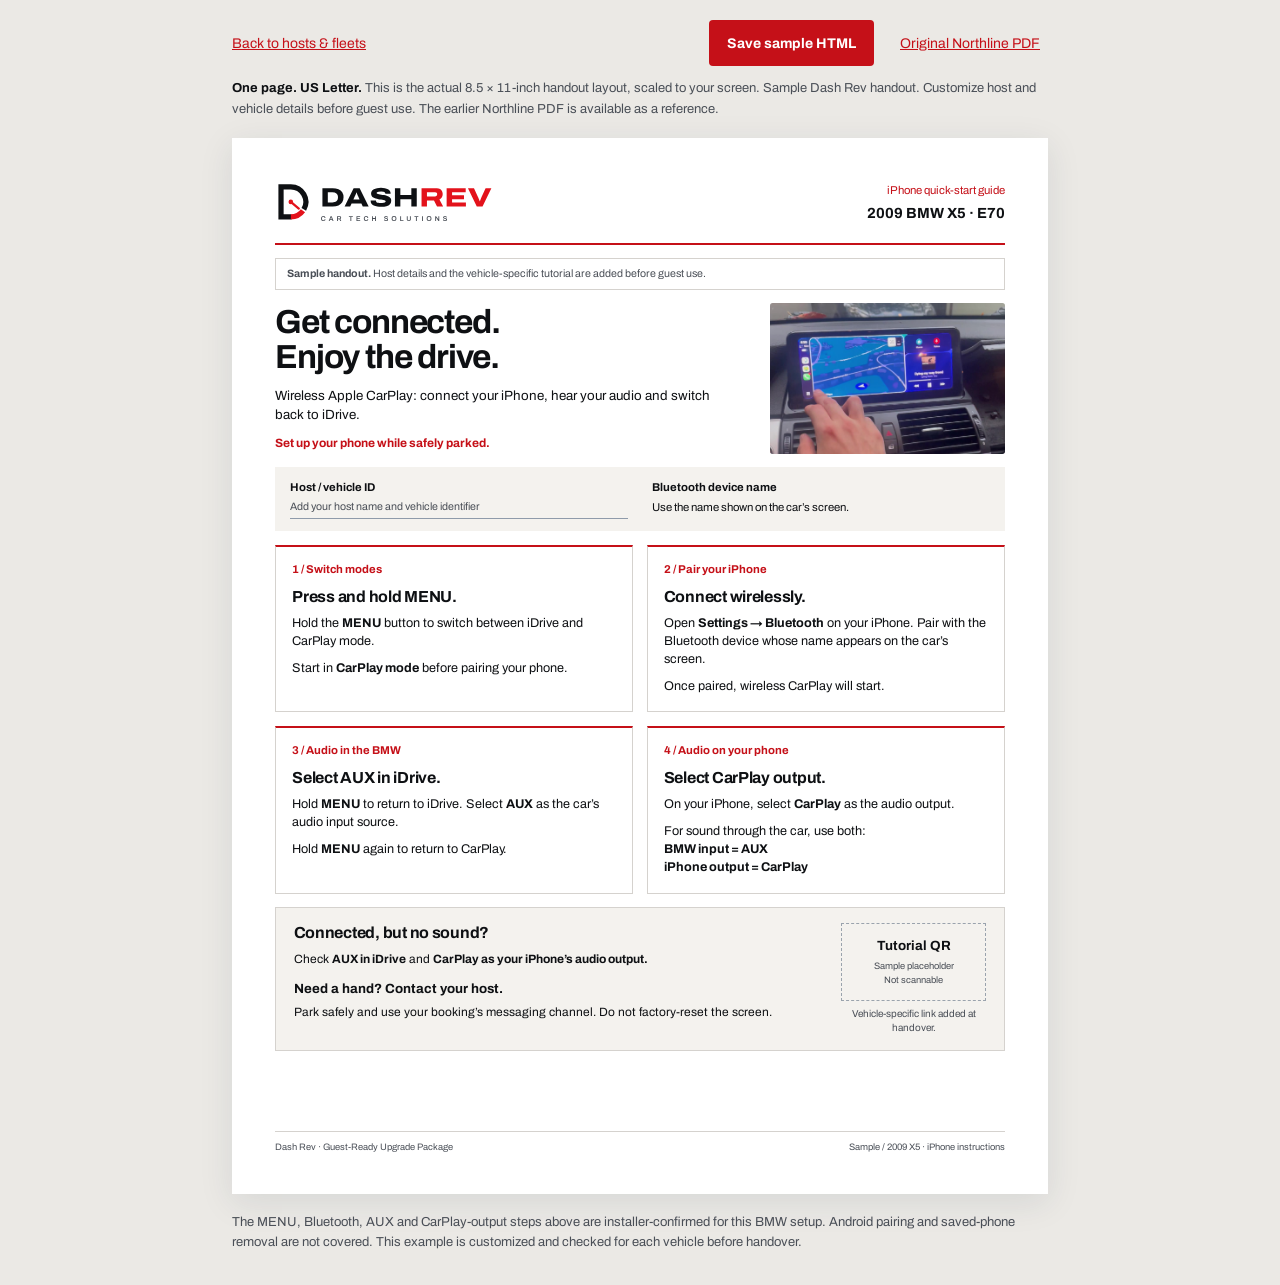
==== guest-guide.html @ baceb766 "Publish approved Dash Rev v3 website" ====
<!doctype html>
<html lang="en">
<head>
<meta charset="utf-8">
<meta name="viewport" content="width=device-width,initial-scale=1">
<meta name="robots" content="noindex,nofollow">
<title>One-page guest guide | Dash Rev</title>
<link rel="stylesheet" href="guest-guide.css?v=letter1"><link rel="stylesheet" href="guide-brand.css"><link rel="icon" href="brand/profile.svg">
<script src="guest-guide.js?v=letter1" defer></script>
<meta name="robots" content="noindex,nofollow"></head>
<body>
<nav class="preview-tools" aria-label="Guest guide document tools">
  <a class="back-link" href="hosts.html">Back to hosts &amp; fleets</a>
  <a class="pdf-button" href="guest-guide.html" download="DashRev-guest-guide-preview.html">Save sample HTML</a>
  <a class="save-link" href="guides/northline-2009-bmw-x5-guest-guide.pdf">Original Northline PDF</a>
</nav>
<aside class="preview-note"><strong>One page. US Letter.</strong> This is the actual 8.5 × 11-inch handout layout, scaled to your screen. Sample Dash Rev handout. Customize host and vehicle details before guest use. The earlier Northline PDF is available as a reference.</aside>
<noscript><p class="preview-note">JavaScript scales this fixed Letter sheet for your screen. The original PDF reference is available above.</p></noscript>
<div class="guide-viewport"><main class="guide-sheet" aria-label="One-page US Letter guest guide">
  <header class="guide-header">
    <a href="index.html" class="brand" aria-label="Dash Rev"><svg width="220" height="50" viewBox="0 0 220 50" aria-hidden="true"><g id="guide-dashrev" data-safe="true" data-brand="Dash Rev"><title>Dash Rev, Car Tech Solutions</title><svg x="0" y="0" width="220" height="50" viewBox="32 38 380 78" preserveAspectRatio="xMinYMid meet">
<g transform="translate(30,39) scale(0.5636363636363636) translate(-40,-36)"><path d="M54 46 H92 A54 54 0 0 1 138.77 127 L124.91 119 A38 38 0 0 0 92 62 H70 V138 H94 V154 H54 Z" fill="#0E1013"/>
<path d="M135.69 131.74 A54 54 0 0 1 92 154 V138 A38 38 0 0 0 122.74 122.34 Z" fill="#E3121B"/>
<path d="M92 100 L116.5 120.6" stroke="#E3121B" stroke-width="7" stroke-linecap="round"/>
<circle cx="92" cy="100" r="7" fill="#E3121B"/></g>
<path d="M113.91 83.0V51.352000000000004H131.574Q137.416 51.352000000000004 141.648 53.192Q145.88 55.032 148.13400000000001 58.574Q150.388 62.116 150.388 67.176Q150.388 72.282 148.13400000000001 75.80099999999999Q145.88 79.32 141.648 81.16Q137.416 83.0 131.574 83.0ZM123.248 76.054H131.022Q133.23 76.054 135.00099999999998 75.479Q136.772 74.904 138.06 73.846Q139.348 72.788 140.061 71.22399999999999Q140.774 69.66 140.774 67.682V66.624Q140.774 64.646 140.061 63.105000000000004Q139.348 61.564 138.06 60.506Q136.772 59.448 135.00099999999998 58.873000000000005Q133.23 58.298 131.022 58.298H123.248Z M152.228 83.0 167.776 51.352000000000004H178.21800000000002L193.76600000000002 83.0H183.60000000000002L181.208 77.94H164.28L161.888 83.0ZM167.40800000000002 71.086H178.08L175.228 64.646Q175.044 64.232 174.722 63.427Q174.4 62.622 174.032 61.725Q173.66400000000002 60.828 173.38800000000003 60.069Q173.11200000000002 59.31 172.928 58.942H172.60600000000002Q172.28400000000002 59.769999999999996 171.824 60.873999999999995Q171.364 61.978 170.973 62.989999999999995Q170.58200000000002 64.002 170.26000000000002 64.646Z M215.708 83.552Q211.844 83.552 208.486 83.09200000000001Q205.128 82.632 202.59799999999998 81.482Q200.06799999999998 80.332 198.642 78.262Q197.216 76.19200000000001 197.216 73.018Q197.216 72.926 197.216 72.78800000000001Q197.216 72.65 197.262 72.512H206.462Q206.416 72.696 206.393 72.88Q206.37 73.064 206.37 73.294Q206.37 74.72 207.451 75.525Q208.53199999999998 76.33 210.464 76.652Q212.396 76.974 215.018 76.974Q216.076 76.974 217.20299999999997 76.905Q218.32999999999998 76.836 219.38799999999998 76.675Q220.446 76.514 221.297 76.19200000000001Q222.148 75.87 222.631 75.387Q223.114 74.904 223.114 74.168Q223.114 73.202 222.079 72.627Q221.04399999999998 72.05199999999999 219.22699999999998 71.707Q217.41 71.362 215.179 71.086Q212.948 70.81 210.55599999999998 70.41900000000001Q208.164 70.028 205.91 69.361Q203.656 68.694 201.862 67.59Q200.06799999999998 66.486 199.01 64.738Q197.952 62.99 197.952 60.506Q197.952 57.976 199.21699999999998 56.159Q200.482 54.342 202.78199999999998 53.146Q205.082 51.95 208.20999999999998 51.375Q211.338 50.8 215.018 50.8Q218.79 50.8 221.849 51.397999999999996Q224.908 51.996 227.093 53.169Q229.278 54.342 230.451 56.113Q231.624 57.884 231.624 60.275999999999996V60.92H222.562V60.552Q222.562 59.586 221.734 58.827Q220.906 58.068 219.31900000000002 57.631Q217.732 57.194 215.478 57.194Q212.764 57.194 211.01600000000002 57.539Q209.268 57.884 208.44 58.459Q207.612 59.034 207.612 59.769999999999996Q207.612 60.69 208.67000000000002 61.219Q209.728 61.748000000000005 211.522 62.07Q213.316 62.391999999999996 215.547 62.668Q217.778 62.944 220.19299999999998 63.312Q222.608 63.68 224.839 64.324Q227.07 64.968 228.86399999999998 66.049Q230.658 67.13 231.716 68.809Q232.774 70.488 232.774 72.926Q232.774 76.744 230.566 79.09Q228.358 81.436 224.517 82.494Q220.676 83.552 215.708 83.552Z M239.16799999999998 83.0V51.352000000000004H248.50599999999997V63.128H267.50399999999996V51.352000000000004H276.842V83.0H267.50399999999996V70.672H248.50599999999997V83.0Z" fill="#0E1013"/>
<path d="M285.122 83.0V51.352000000000004H311.43399999999997Q314.884 51.352000000000004 317.13800000000003 52.778000000000006Q319.392 54.204 320.54200000000003 56.527Q321.692 58.85 321.692 61.61Q321.692 64.6 320.26599999999996 67.061Q318.84 69.522 315.988 70.94800000000001L322.428 83.0H311.848L306.604 72.466H294.46V83.0ZM294.46 65.566H308.352Q310.054 65.566 311.066 64.554Q312.078 63.542 312.078 61.84Q312.078 60.736000000000004 311.618 59.931000000000004Q311.158 59.126000000000005 310.33000000000004 58.712Q309.502 58.298 308.352 58.298H294.46Z M328.454 83.0V51.352000000000004H361.39V58.298H337.83799999999997V63.634H358.44599999999997V70.35H337.83799999999997V76.054H361.758V83.0Z M380.526 83.0 365.3 51.352000000000004H375.696L382.596 66.762Q383.056 67.636 383.562 68.947Q384.068 70.258 384.62 71.592Q385.172 72.926 385.54 73.984H385.862Q386.23 73.018 386.713 71.73Q387.196 70.44200000000001 387.74800000000005 69.131Q388.3 67.82 388.76 66.762L395.752 51.352000000000004H405.734L390.462 83.0Z" fill="#E3121B"/>
<path d="M115.536 108.144Q114.276 108.144 113.382 107.7Q112.488 107.256 112.01400000000001 106.314Q111.54 105.372 111.54 103.884Q111.54 101.712 112.596 100.668Q113.652 99.624 115.536 99.624Q116.556 99.624 117.378 99.972Q118.2 100.32 118.686 101.02199999999999Q119.172 101.724 119.172 102.804H117.576Q117.576 102.204 117.318 101.78999999999999Q117.06 101.376 116.604 101.16Q116.148 100.944 115.56 100.944Q114.744 100.944 114.20400000000001 101.262Q113.664 101.58 113.406 102.20400000000001Q113.148 102.828 113.148 103.752V104.016Q113.148 104.952 113.406 105.576Q113.664 106.2 114.19800000000001 106.512Q114.732 106.824 115.56 106.824Q116.184 106.824 116.652 106.614Q117.12 106.404 117.378 105.99Q117.636 105.576 117.636 104.976H119.172Q119.172 106.056 118.69200000000001 106.758Q118.212 107.46 117.39 107.80199999999999Q116.568 108.144 115.536 108.144Z M124.75200000000001 108.0 127.956 99.768H129.924L133.14000000000001 108.0H131.448L130.788 106.248H127.02000000000001L126.36000000000001 108.0ZM127.512 104.928H130.28400000000002L129.45600000000002 102.696Q129.40800000000002 102.576 129.342 102.38999999999999Q129.276 102.204 129.204 101.982Q129.132 101.76 129.06 101.53200000000001Q128.988 101.304 128.928 101.124H128.868Q128.79600000000002 101.364 128.69400000000002 101.676Q128.592 101.988 128.496 102.26400000000001Q128.4 102.54 128.34 102.696Z M139.15200000000002 108.0V99.768H143.484Q144.39600000000002 99.768 144.996 100.08Q145.596 100.392 145.89600000000002 100.96799999999999Q146.196 101.544 146.196 102.324Q146.196 103.128 145.836 103.74600000000001Q145.476 104.364 144.78 104.676L146.484 108.0H144.78L143.268 104.94H140.71200000000002V108.0ZM140.71200000000002 103.632H143.364Q143.964 103.632 144.288 103.284Q144.61200000000002 102.936 144.61200000000002 102.324Q144.61200000000002 101.928 144.46800000000002 101.658Q144.324 101.388 144.048 101.244Q143.77200000000002 101.1 143.364 101.1H140.71200000000002Z  M162.252 108.0V101.112H159.62400000000002V99.768H166.452V101.112H163.812V108.0Z M172.704 108.0V99.768H179.124V101.1H174.264V103.128H178.596V104.46H174.264V106.668H179.196V108.0Z M189.43200000000002 108.144Q188.17200000000003 108.144 187.27800000000002 107.7Q186.38400000000001 107.256 185.91000000000003 106.314Q185.436 105.372 185.436 103.884Q185.436 101.712 186.49200000000002 100.668Q187.548 99.624 189.43200000000002 99.624Q190.45200000000003 99.624 191.274 99.972Q192.096 100.32 192.582 101.02199999999999Q193.068 101.724 193.068 102.804H191.472Q191.472 102.204 191.214 101.78999999999999Q190.95600000000002 101.376 190.5 101.16Q190.044 100.944 189.45600000000002 100.944Q188.64000000000001 100.944 188.10000000000002 101.262Q187.56 101.58 187.30200000000002 102.20400000000001Q187.044 102.828 187.044 103.752V104.016Q187.044 104.952 187.30200000000002 105.576Q187.56 106.2 188.094 106.512Q188.62800000000001 106.824 189.45600000000002 106.824Q190.08 106.824 190.548 106.614Q191.01600000000002 106.404 191.274 105.99Q191.532 105.576 191.532 104.976H193.068Q193.068 106.056 192.58800000000002 106.758Q192.108 107.46 191.286 107.80199999999999Q190.46400000000003 108.144 189.43200000000002 108.144Z M199.50000000000003 108.0V99.768H201.06000000000003V103.116H204.90000000000003V99.768H206.46000000000004V108.0H204.90000000000003V104.46H201.06000000000003V108.0Z  M223.836 108.144Q223.15200000000002 108.144 222.52800000000002 107.994Q221.904 107.844 221.424 107.526Q220.94400000000002 107.208 220.668 106.73400000000001Q220.392 106.26 220.392 105.612Q220.392 105.54 220.398 105.468Q220.404 105.396 220.404 105.36H221.976Q221.976 105.384 221.97 105.45Q221.964 105.516 221.964 105.564Q221.964 105.96 222.192 106.24199999999999Q222.42000000000002 106.524 222.852 106.674Q223.284 106.824 223.872 106.824Q224.268 106.824 224.574 106.776Q224.88 106.728 225.102 106.638Q225.324 106.548 225.46800000000002 106.422Q225.612 106.296 225.678 106.14Q225.744 105.984 225.744 105.804Q225.744 105.456 225.52800000000002 105.22800000000001Q225.312 105.0 224.94600000000003 104.844Q224.58 104.688 224.118 104.56200000000001Q223.656 104.436 223.17000000000002 104.304Q222.684 104.172 222.22199999999998 103.98599999999999Q221.76 103.8 221.394 103.536Q221.028 103.272 220.812 102.87Q220.596 102.468 220.596 101.904Q220.596 101.328 220.84199999999998 100.896Q221.088 100.464 221.538 100.182Q221.988 99.9 222.58800000000002 99.762Q223.18800000000002 99.624 223.89600000000002 99.624Q224.556 99.624 225.138 99.762Q225.72 99.9 226.164 100.194Q226.608 100.488 226.86 100.938Q227.112 101.388 227.112 102.012V102.156H225.564V102.036Q225.564 101.688 225.35399999999998 101.44800000000001Q225.144 101.208 224.76600000000002 101.076Q224.388 100.944 223.88400000000001 100.944Q223.344 100.944 222.95999999999998 101.04599999999999Q222.576 101.148 222.372 101.346Q222.168 101.544 222.168 101.832Q222.168 102.132 222.38400000000001 102.33600000000001Q222.6 102.54 222.966 102.684Q223.332 102.828 223.79399999999998 102.94800000000001Q224.256 103.068 224.74200000000002 103.20599999999999Q225.228 103.344 225.69 103.524Q226.15200000000002 103.704 226.51800000000003 103.97399999999999Q226.88400000000001 104.244 227.10000000000002 104.64Q227.316 105.036 227.316 105.588Q227.316 106.512 226.86599999999999 107.076Q226.416 107.64 225.63 107.892Q224.844 108.144 223.836 108.144Z M237.58800000000002 108.144Q236.304 108.144 235.368 107.682Q234.43200000000002 107.22 233.93400000000003 106.27199999999999Q233.436 105.324 233.436 103.884Q233.436 102.432 233.93400000000003 101.49000000000001Q234.43200000000002 100.548 235.368 100.086Q236.304 99.624 237.58800000000002 99.624Q238.88400000000001 99.624 239.81400000000002 100.086Q240.74400000000003 100.548 241.24200000000002 101.49000000000001Q241.74 102.432 241.74 103.884Q241.74 105.324 241.24200000000002 106.27199999999999Q240.74400000000003 107.22 239.81400000000002 107.682Q238.88400000000001 108.144 237.58800000000002 108.144ZM237.58800000000002 106.824Q238.21200000000002 106.824 238.68600000000004 106.644Q239.16000000000003 106.464 239.48400000000004 106.11Q239.80800000000002 105.756 239.976 105.23400000000001Q240.144 104.712 240.144 104.028V103.764Q240.144 103.068 239.976 102.53999999999999Q239.80800000000002 102.012 239.48400000000004 101.658Q239.16000000000003 101.304 238.68600000000004 101.124Q238.21200000000002 100.944 237.58800000000002 100.944Q236.96400000000003 100.944 236.49 101.124Q236.01600000000002 101.304 235.692 101.658Q235.36800000000002 102.012 235.20600000000002 102.53999999999999Q235.044 103.068 235.044 103.764V104.028Q235.044 104.712 235.20600000000002 105.23400000000001Q235.36800000000002 105.756 235.692 106.11Q236.01600000000002 106.464 236.49 106.644Q236.96400000000003 106.824 237.58800000000002 106.824Z M248.232 108.0V99.768H249.792V106.644H253.92V108.0Z M263.11199999999997 108.144Q262.032 108.144 261.25199999999995 107.79599999999999Q260.472 107.448 260.058 106.734Q259.64399999999995 106.02 259.64399999999995 104.952V99.768H261.20399999999995V104.904Q261.20399999999995 105.852 261.702 106.338Q262.2 106.824 263.11199999999997 106.824Q264.024 106.824 264.534 106.338Q265.044 105.852 265.044 104.904V99.768H266.604V104.952Q266.604 106.02 266.18399999999997 106.734Q265.76399999999995 107.448 264.9839999999999 107.79599999999999Q264.20399999999995 108.144 263.11199999999997 108.144Z M275.43600000000004 108.0V101.112H272.80800000000005V99.768H279.636V101.112H276.99600000000004V108.0Z M285.888 108.0V99.768H287.448V108.0Z M298.092 108.144Q296.808 108.144 295.87199999999996 107.682Q294.936 107.22 294.438 106.27199999999999Q293.94 105.324 293.94 103.884Q293.94 102.432 294.438 101.49000000000001Q294.936 100.548 295.87199999999996 100.086Q296.808 99.624 298.092 99.624Q299.388 99.624 300.318 100.086Q301.248 100.548 301.746 101.49000000000001Q302.24399999999997 102.432 302.24399999999997 103.884Q302.24399999999997 105.324 301.746 106.27199999999999Q301.248 107.22 300.318 107.682Q299.388 108.144 298.092 108.144ZM298.092 106.824Q298.71599999999995 106.824 299.18999999999994 106.644Q299.664 106.464 299.98799999999994 106.11Q300.31199999999995 105.756 300.47999999999996 105.23400000000001Q300.64799999999997 104.712 300.64799999999997 104.028V103.764Q300.64799999999997 103.068 300.47999999999996 102.53999999999999Q300.31199999999995 102.012 299.98799999999994 101.658Q299.664 101.304 299.18999999999994 101.124Q298.71599999999995 100.944 298.092 100.944Q297.46799999999996 100.944 296.99399999999997 101.124Q296.52 101.304 296.19599999999997 101.658Q295.87199999999996 102.012 295.71 102.53999999999999Q295.548 103.068 295.548 103.764V104.028Q295.548 104.712 295.71 105.23400000000001Q295.87199999999996 105.756 296.19599999999997 106.11Q296.52 106.464 296.99399999999997 106.644Q297.46799999999996 106.824 298.092 106.824Z M308.736 108.0V99.768H310.224L313.74 104.628Q313.8 104.7 313.884 104.826Q313.968 104.952 314.04 105.072Q314.112 105.192 314.136 105.264H314.196Q314.196 105.096 314.196 104.94Q314.196 104.784 314.196 104.628V99.768H315.696V108.0H314.22L310.692 103.104Q310.596 102.96 310.47 102.75Q310.344 102.54 310.296 102.456H310.236Q310.236 102.612 310.236 102.774Q310.236 102.936 310.236 103.104V108.0Z M325.632 108.144Q324.94800000000004 108.144 324.32400000000007 107.994Q323.70000000000005 107.844 323.22 107.526Q322.74 107.208 322.46400000000006 106.73400000000001Q322.18800000000005 106.26 322.18800000000005 105.612Q322.18800000000005 105.54 322.1940000000001 105.468Q322.20000000000005 105.396 322.20000000000005 105.36H323.77200000000005Q323.77200000000005 105.384 323.7660000000001 105.45Q323.76000000000005 105.516 323.76000000000005 105.564Q323.76000000000005 105.96 323.98800000000006 106.24199999999999Q324.216 106.524 324.648 106.674Q325.08000000000004 106.824 325.668 106.824Q326.064 106.824 326.37 106.776Q326.67600000000004 106.728 326.898 106.638Q327.12 106.548 327.264 106.422Q327.408 106.296 327.47400000000005 106.14Q327.54 105.984 327.54 105.804Q327.54 105.456 327.324 105.22800000000001Q327.108 105.0 326.742 104.844Q326.37600000000003 104.688 325.914 104.56200000000001Q325.452 104.436 324.966 104.304Q324.48 104.172 324.01800000000003 103.98599999999999Q323.55600000000004 103.8 323.19000000000005 103.536Q322.824 103.272 322.60800000000006 102.87Q322.39200000000005 102.468 322.39200000000005 101.904Q322.39200000000005 101.328 322.63800000000003 100.896Q322.884 100.464 323.33400000000006 100.182Q323.78400000000005 99.9 324.384 99.762Q324.98400000000004 99.624 325.692 99.624Q326.35200000000003 99.624 326.934 99.762Q327.516 99.9 327.96000000000004 100.194Q328.404 100.488 328.656 100.938Q328.908 101.388 328.908 102.012V102.156H327.36V102.036Q327.36 101.688 327.15 101.44800000000001Q326.94 101.208 326.562 101.076Q326.184 100.944 325.68 100.944Q325.14000000000004 100.944 324.75600000000003 101.04599999999999Q324.372 101.148 324.168 101.346Q323.964 101.544 323.964 101.832Q323.964 102.132 324.18 102.33600000000001Q324.396 102.54 324.76200000000006 102.684Q325.12800000000004 102.828 325.59000000000003 102.94800000000001Q326.052 103.068 326.538 103.20599999999999Q327.024 103.344 327.486 103.524Q327.94800000000004 103.704 328.314 103.97399999999999Q328.68 104.244 328.896 104.64Q329.112 105.036 329.112 105.588Q329.112 106.512 328.66200000000003 107.076Q328.21200000000005 107.64 327.42600000000004 107.892Q326.64000000000004 108.144 325.632 108.144Z" fill="#4A4F57"/>
</svg></g></svg></a>
    <div><span class="kicker">iPhone quick-start guide</span><strong>2009 BMW X5 · E70</strong></div>
  </header>
  <p class="sample-note"><b>Sample handout.</b> Host details and the vehicle-specific tutorial are added before guest use.</p>
  <section class="guide-intro">
    <div><h1>Get connected.<br><em>Enjoy the drive.</em></h1><p>Wireless Apple CarPlay: connect your iPhone, hear your audio and switch back to iDrive.</p><p class="park-note">Set up your phone while safely parked.</p></div>
    <img src="assets/bmw-x5-e70-2009-after.jpg" width="1080" height="1920" alt="Actual replacement touchscreen in the 2009 BMW X5">
  </section>
  <div class="vehicle-details">
    <p><b>Host / vehicle ID</b><span class="writing-line">Add your host name and vehicle identifier</span></p>
    <p><b>Bluetooth device name</b><span>Use the name shown on the car’s screen.</span></p>
  </div>
  <div class="guide-steps">
    <section><span class="step">1 / Switch modes</span><h2>Press and hold MENU.</h2><p>Hold the <b>MENU</b> button to switch between iDrive and CarPlay mode.</p><p>Start in <b>CarPlay mode</b> before pairing your phone.</p></section>
    <section><span class="step">2 / Pair your iPhone</span><h2>Connect wirelessly.</h2><p>Open <b>Settings → Bluetooth</b> on your iPhone. Pair with the Bluetooth device whose name appears on the car’s screen.</p><p>Once paired, wireless CarPlay will start.</p></section>
    <section><span class="step">3 / Audio in the BMW</span><h2>Select AUX in iDrive.</h2><p>Hold <b>MENU</b> to return to iDrive. Select <b>AUX</b> as the car’s audio input source.</p><p>Hold <b>MENU</b> again to return to CarPlay.</p></section>
    <section><span class="step">4 / Audio on your phone</span><h2>Select CarPlay output.</h2><p>On your iPhone, select <b>CarPlay</b> as the audio output.</p><p>For sound through the car, use both:<br><b>BMW input = AUX</b><br><b>iPhone output = CarPlay</b></p></section>
  </div>
  <section class="help-row">
    <div><h2>Connected, but no sound?</h2><p>Check <b>AUX in iDrive</b> and <b>CarPlay as your iPhone’s audio output.</b></p><h3>Need a hand? Contact your host.</h3><p>Park safely and use your booking’s messaging channel. Do not factory-reset the screen.</p></div>
    <div class="tutorial"><div class="qr-placeholder">Tutorial QR<span>Sample placeholder<br>Not scannable</span></div><p>Vehicle-specific link added at handover.</p></div>
  </section>
  <footer class="guide-footer"><span>Dash Rev · Guest-Ready Upgrade Package</span><span>Sample / 2009 X5 · iPhone instructions</span></footer>
</main></div>
<p class="preview-note closing-note">The MENU, Bluetooth, AUX and CarPlay-output steps above are installer-confirmed for this BMW setup. Android pairing and saved-phone removal are not covered. This example is customized and checked for each vehicle before handover.</p>
</body>
</html>
---- guest-guide.css ----
:root {
  --ink: #14202b;
  --navy: #0c1927;
  --blue: #0876d1;
  --muted: #5d6872;
  --line: #d9dfe2;
  --paper: #ffffff;
  --font: Arial, Helvetica, sans-serif;
}
* { box-sizing: border-box; }
body { margin: 0; color: var(--ink); font-family: var(--font); background: #eaf0f5; }
a { color: var(--blue); }
h1, h2, h3, p { margin: 0; }
a:focus-visible { outline: 3px solid var(--blue); outline-offset: 4px; }

/* The document is ALWAYS physical Letter size. Mobile changes only the scale
   of the screen preview, never the page's columns, type size or pagination. */
.guide-sheet {
  width: 8.5in;
  height: 11in;
  padding: .42in .45in;
  display: flex;
  flex-direction: column;
  gap: 10pt;
  background: var(--paper);
  font-size: 10pt;
  line-height: 1.42;
}
.guide-header { display: flex; align-items: center; justify-content: space-between; gap: 18pt; border-bottom: 1.5pt solid var(--blue); padding-bottom: 11pt; }
.brand { font-size: 19pt; font-weight: 800; letter-spacing: -.55pt; line-height: 1; color: var(--navy); text-decoration: none; }
.brand span { display: block; margin-top: 5pt; color: var(--blue); font-size: 8pt; letter-spacing: 3.7pt; }
.guide-header > div { text-align: right; }
.kicker { display: block; font-size: 8.5pt; color: var(--blue); margin-bottom: 4pt; }
.guide-header strong { font-size: 11pt; }
.sample-note { font-size: 8pt; line-height: 1.3; color: #536275; padding: 6pt 8pt; border: .6pt solid var(--line); }
.guide-intro { display: grid; grid-template-columns: minmax(0,1fr) 176pt; gap: 21pt; align-items: center; }
.guide-intro h1 { font-size: 25pt; font-weight: 750; letter-spacing: -.9pt; line-height: 1.05; margin-bottom: 9pt; }
.guide-intro em { font-style: normal; color: var(--blue); }
.guide-intro p { font-size: 10pt; line-height: 1.4; }
.guide-intro .park-note { font-size: 9pt; color: var(--blue); font-weight: 700; margin-top: 8pt; }
.guide-intro img { display: block; width: 176pt; height: 113pt; object-fit: cover; object-position: 50% 39%; border-radius: 2pt; }
.vehicle-details { display: grid; grid-template-columns: 1fr 1fr; gap: 18pt; padding: 9pt 11pt; background: #eef4f8; font-size: 8.5pt; }
.vehicle-details b { display: block; margin-bottom: 3pt; }
.vehicle-details .writing-line { display: block; color: var(--muted); border-bottom: .6pt solid #8f9baa; padding-bottom: 3pt; font-size: 8pt; }
.guide-steps { display: grid; grid-template-columns: 1fr 1fr; gap: 10pt; }
.guide-steps section { border: .6pt solid var(--line); border-top: 1.5pt solid var(--blue); padding: 11pt 12pt 12pt; break-inside: avoid; }
.step { display: block; font-size: 8.5pt; color: var(--blue); font-weight: 700; margin-bottom: 7pt; }
h2 { font-size: 12pt; line-height: 1.2; letter-spacing: -.2pt; margin-bottom: 7pt; }
.guide-steps p { font-size: 9.5pt; line-height: 1.4; margin-top: 7pt; }
.help-row { display: grid; grid-template-columns: 1fr 109pt; gap: 20pt; border: .6pt solid #b6cbdc; background: #f2f7fa; padding: 11pt 13pt; break-inside: avoid; }
.help-row p { font-size: 9pt; line-height: 1.4; }
.help-row h3 { font-size: 10pt; margin-top: 9pt; margin-bottom: 4pt; }
.tutorial { text-align: center; align-self: center; }
.qr-placeholder { border: .8pt dashed #6e8aa0; padding: 9pt 5pt; font-size: 10pt; font-weight: 700; line-height: 1.5; }
.qr-placeholder span { display: block; font-size: 7pt; font-weight: 400; color: var(--muted); margin-top: 3pt; }
.tutorial > p { font-size: 7.5pt; color: var(--muted); margin-top: 5pt; }
.guide-footer { display: flex; justify-content: space-between; gap: 12pt; border-top: .6pt solid var(--line); padding-top: 7pt; margin-top: auto; font-size: 7pt; line-height: 1.3; color: var(--muted); }

/* UI controls are not part of the printed document. */
@media screen {
  .preview-tools { width: min(816px, calc(100% - 24px)); margin: 20px auto 12px; display: flex; gap: 10px 18px; align-items: center; flex-wrap: wrap; font-size: 14px; }
  .preview-tools a { display: inline-flex; align-items: center; justify-content: center; min-height: 46px; }
  .back-link { margin-right: auto; }
  .pdf-button { background: var(--blue); color: white; border-radius: 4px; padding: 12px 18px; font-weight: 700; text-decoration: none; }
  .save-link { padding: 10px 8px; }
  .preview-note { width: min(816px, calc(100% - 24px)); margin: 0 auto 18px; font-size: 13px; line-height: 1.6; color: #4b5e70; }
  .preview-note strong { color: var(--navy); }
  .guide-viewport { position: relative; width: min(816px, calc(100% - 24px)); margin: 0 auto; }
  .guide-scaled .guide-viewport { height: calc(1056px * var(--page-scale,1)); }
  .guide-scaled .guide-sheet { position: absolute; top: 0; left: 0; transform: scale(var(--page-scale,1)); transform-origin: top left; }
  .guide-sheet { box-shadow: 0 8px 32px #1a30451a; }
  html:not(.guide-scaled) .guide-viewport { overflow-x: auto; }
  .closing-note { margin-block: 18px 32px; }
}
@media screen and (max-width: 500px) {
  .preview-tools { display: grid; grid-template-columns: 1fr auto; }
  .back-link { grid-column: 1 / -1; justify-content: start !important; }
  .preview-note { font-size: 12px; }
}
@page { size: Letter portrait; margin: 0; }
@media print {
  html, body { margin: 0; padding: 0; width: 8.5in; background: white; }
  body { print-color-adjust: exact; -webkit-print-color-adjust: exact; }
  .preview-tools, .preview-note, noscript { display: none; }
  .guide-viewport { display: block; width: 8.5in; height: auto; margin: 0; padding: 0; overflow: visible; }
  .guide-sheet { position: static; width: 8.5in; height: 11in; margin: 0; transform: none; box-shadow: none; break-inside: avoid; }
}
---- guide-brand.css ----
/* Isolated brand application. The production stylesheets remain byte-identical. */
@font-face{font-family:DashRevBody;src:url('brand/fonts/Archivo-Regular.ttf') format('truetype');font-weight:400;font-style:normal;font-display:swap}
@font-face{font-family:DashRevBody;src:url('brand/fonts/Archivo-SemiBold.ttf') format('truetype');font-weight:600;font-style:normal;font-display:swap}
@font-face{font-family:DashRevBody;src:url('brand/fonts/Archivo-Bold.ttf') format('truetype');font-weight:700 900;font-style:normal;font-display:swap}
@font-face{font-family:DashRevDisplay;src:url('brand/fonts/Archivo-Expanded-ExtraBold.ttf') format('truetype');font-weight:800;font-style:normal;font-display:swap}

:root{--ink:#0E1013;--navy:#0E1013;--blue:#C51018;--muted:#4A4F57;--line:#D5D2CE;--font:DashRevBody,Arial,sans-serif}body{background:#EBE9E5}.brand svg{display:block}.guide-intro h1{font-family:DashRevBody,Arial,sans-serif;font-weight:700}.guide-intro em{color:#0E1013}.vehicle-details,.help-row{background:#F4F2EE}.help-row{border-color:#D5D2CE}.sample-note,.preview-note{color:#4A4F57}.qr-placeholder{border-color:#9AA3AD}
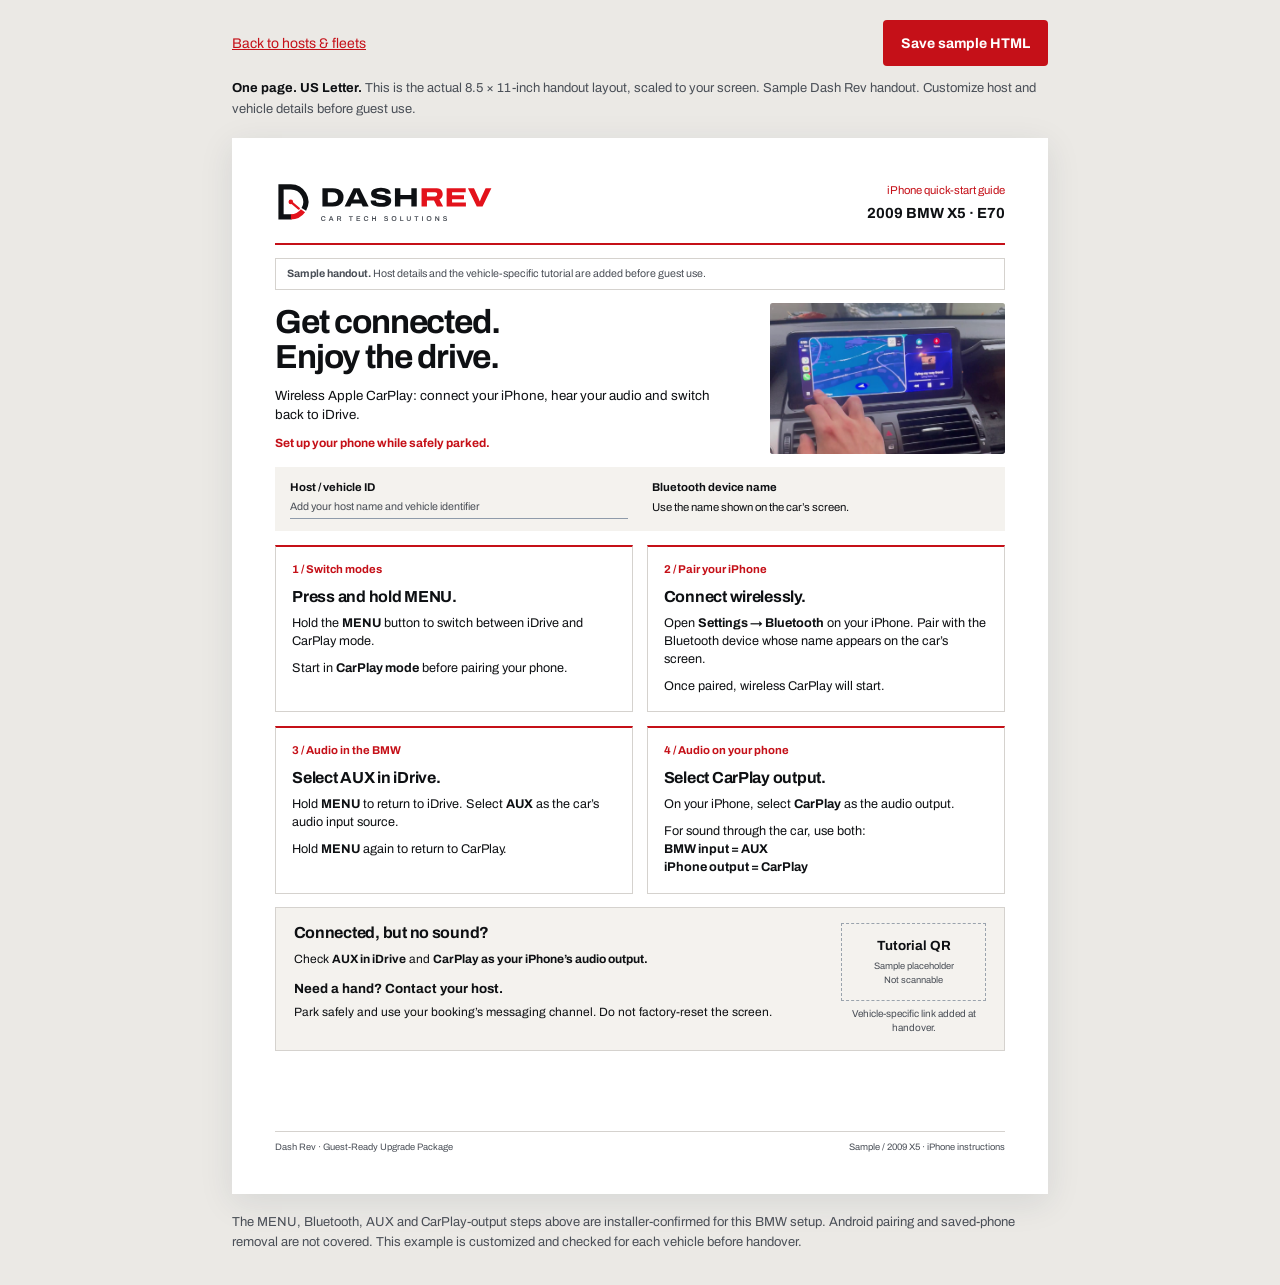
==== commit 77266218: "Remove old Northline branding and add Search Console verification - Move hidden logo sizing text fro" ====
--- a/guest-guide.html
+++ b/guest-guide.html
@@ -12,9 +12,9 @@
 <nav class="preview-tools" aria-label="Guest guide document tools">
   <a class="back-link" href="hosts.html">Back to hosts &amp; fleets</a>
   <a class="pdf-button" href="guest-guide.html" download="DashRev-guest-guide-preview.html">Save sample HTML</a>
-  <a class="save-link" href="guides/northline-2009-bmw-x5-guest-guide.pdf">Original Northline PDF</a>
+  
 </nav>
-<aside class="preview-note"><strong>One page. US Letter.</strong> This is the actual 8.5 × 11-inch handout layout, scaled to your screen. Sample Dash Rev handout. Customize host and vehicle details before guest use. The earlier Northline PDF is available as a reference.</aside>
+<aside class="preview-note"><strong>One page. US Letter.</strong> This is the actual 8.5 × 11-inch handout layout, scaled to your screen. Sample Dash Rev handout. Customize host and vehicle details before guest use.</aside>
 <noscript><p class="preview-note">JavaScript scales this fixed Letter sheet for your screen. The original PDF reference is available above.</p></noscript>
 <div class="guide-viewport"><main class="guide-sheet" aria-label="One-page US Letter guest guide">
   <header class="guide-header">
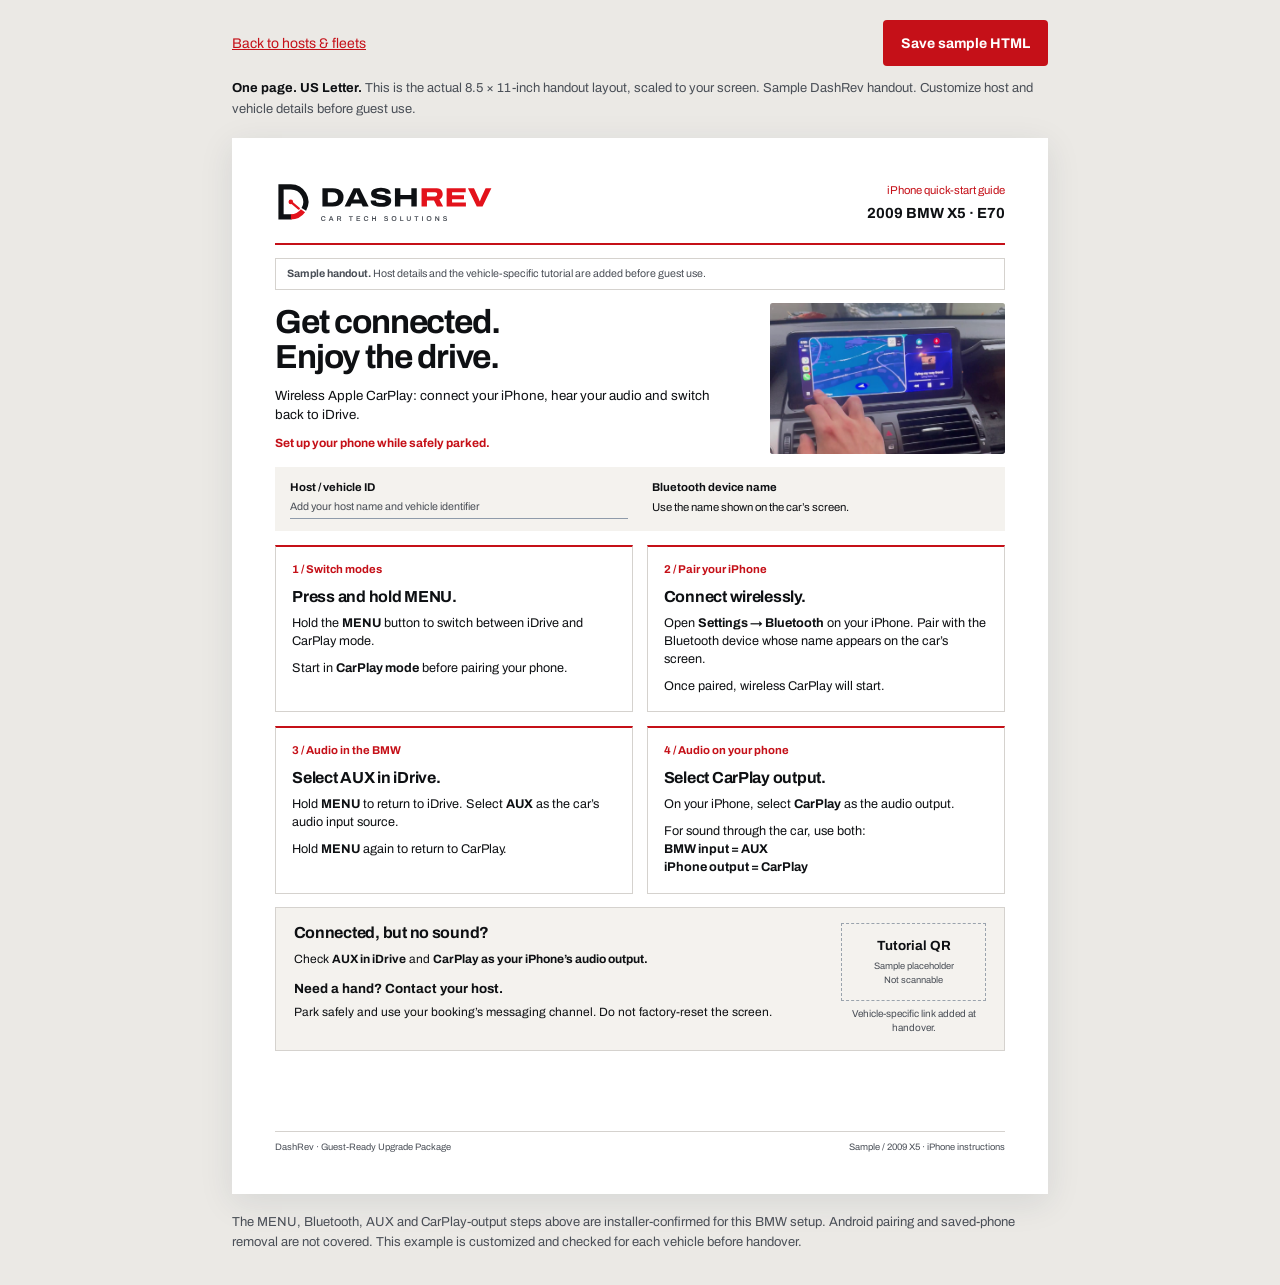
==== commit 24e845f1: "Finish Northline cleanup and standardize DashRev name - Delete old Northline and draft guest guide P" ====
--- a/guest-guide.html
+++ b/guest-guide.html
@@ -4,21 +4,20 @@
 <meta charset="utf-8">
 <meta name="viewport" content="width=device-width,initial-scale=1">
 <meta name="robots" content="noindex,nofollow">
-<title>One-page guest guide | Dash Rev</title>
-<link rel="stylesheet" href="guest-guide.css?v=letter1"><link rel="stylesheet" href="guide-brand.css"><link rel="icon" href="brand/profile.svg">
+<title>One-page guest guide | DashRev</title>
+<link rel="stylesheet" href="guest-guide.css?v=letter2"><link rel="stylesheet" href="guide-brand.css"><link rel="icon" href="brand/profile.svg">
 <script src="guest-guide.js?v=letter1" defer></script>
 <meta name="robots" content="noindex,nofollow"></head>
 <body>
 <nav class="preview-tools" aria-label="Guest guide document tools">
   <a class="back-link" href="hosts.html">Back to hosts &amp; fleets</a>
   <a class="pdf-button" href="guest-guide.html" download="DashRev-guest-guide-preview.html">Save sample HTML</a>
-  
 </nav>
-<aside class="preview-note"><strong>One page. US Letter.</strong> This is the actual 8.5 × 11-inch handout layout, scaled to your screen. Sample Dash Rev handout. Customize host and vehicle details before guest use.</aside>
-<noscript><p class="preview-note">JavaScript scales this fixed Letter sheet for your screen. The original PDF reference is available above.</p></noscript>
+<aside class="preview-note"><strong>One page. US Letter.</strong> This is the actual 8.5 × 11-inch handout layout, scaled to your screen. Sample DashRev handout. Customize host and vehicle details before guest use.</aside>
+<noscript><p class="preview-note">JavaScript scales this fixed Letter sheet for your screen.</p></noscript>
 <div class="guide-viewport"><main class="guide-sheet" aria-label="One-page US Letter guest guide">
   <header class="guide-header">
-    <a href="index.html" class="brand" aria-label="Dash Rev"><svg width="220" height="50" viewBox="0 0 220 50" aria-hidden="true"><g id="guide-dashrev" data-safe="true" data-brand="Dash Rev"><title>Dash Rev, Car Tech Solutions</title><svg x="0" y="0" width="220" height="50" viewBox="32 38 380 78" preserveAspectRatio="xMinYMid meet">
+    <a href="index.html" class="brand" aria-label="DashRev"><svg width="220" height="50" viewBox="0 0 220 50" aria-hidden="true"><g id="guide-dashrev" data-safe="true" data-brand="DashRev"><title>DashRev, Car Tech Solutions</title><svg x="0" y="0" width="220" height="50" viewBox="32 38 380 78" preserveAspectRatio="xMinYMid meet">
 <g transform="translate(30,39) scale(0.5636363636363636) translate(-40,-36)"><path d="M54 46 H92 A54 54 0 0 1 138.77 127 L124.91 119 A38 38 0 0 0 92 62 H70 V138 H94 V154 H54 Z" fill="#0E1013"/>
 <path d="M135.69 131.74 A54 54 0 0 1 92 154 V138 A38 38 0 0 0 122.74 122.34 Z" fill="#E3121B"/>
 <path d="M92 100 L116.5 120.6" stroke="#E3121B" stroke-width="7" stroke-linecap="round"/>
@@ -48,7 +47,7 @@
     <div><h2>Connected, but no sound?</h2><p>Check <b>AUX in iDrive</b> and <b>CarPlay as your iPhone’s audio output.</b></p><h3>Need a hand? Contact your host.</h3><p>Park safely and use your booking’s messaging channel. Do not factory-reset the screen.</p></div>
     <div class="tutorial"><div class="qr-placeholder">Tutorial QR<span>Sample placeholder<br>Not scannable</span></div><p>Vehicle-specific link added at handover.</p></div>
   </section>
-  <footer class="guide-footer"><span>Dash Rev · Guest-Ready Upgrade Package</span><span>Sample / 2009 X5 · iPhone instructions</span></footer>
+  <footer class="guide-footer"><span>DashRev · Guest-Ready Upgrade Package</span><span>Sample / 2009 X5 · iPhone instructions</span></footer>
 </main></div>
 <p class="preview-note closing-note">The MENU, Bluetooth, AUX and CarPlay-output steps above are installer-confirmed for this BMW setup. Android pairing and saved-phone removal are not covered. This example is customized and checked for each vehicle before handover.</p>
 </body>
--- a/guest-guide.css
+++ b/guest-guide.css
@@ -62,7 +62,6 @@
   .preview-tools a { display: inline-flex; align-items: center; justify-content: center; min-height: 46px; }
   .back-link { margin-right: auto; }
   .pdf-button { background: var(--blue); color: white; border-radius: 4px; padding: 12px 18px; font-weight: 700; text-decoration: none; }
-  .save-link { padding: 10px 8px; }
   .preview-note { width: min(816px, calc(100% - 24px)); margin: 0 auto 18px; font-size: 13px; line-height: 1.6; color: #4b5e70; }
   .preview-note strong { color: var(--navy); }
   .guide-viewport { position: relative; width: min(816px, calc(100% - 24px)); margin: 0 auto; }
@@ -73,7 +72,7 @@
   .closing-note { margin-block: 18px 32px; }
 }
 @media screen and (max-width: 500px) {
-  .preview-tools { display: grid; grid-template-columns: 1fr auto; }
+  .preview-tools { display: grid; grid-template-columns: 1fr; }
   .back-link { grid-column: 1 / -1; justify-content: start !important; }
   .preview-note { font-size: 12px; }
 }
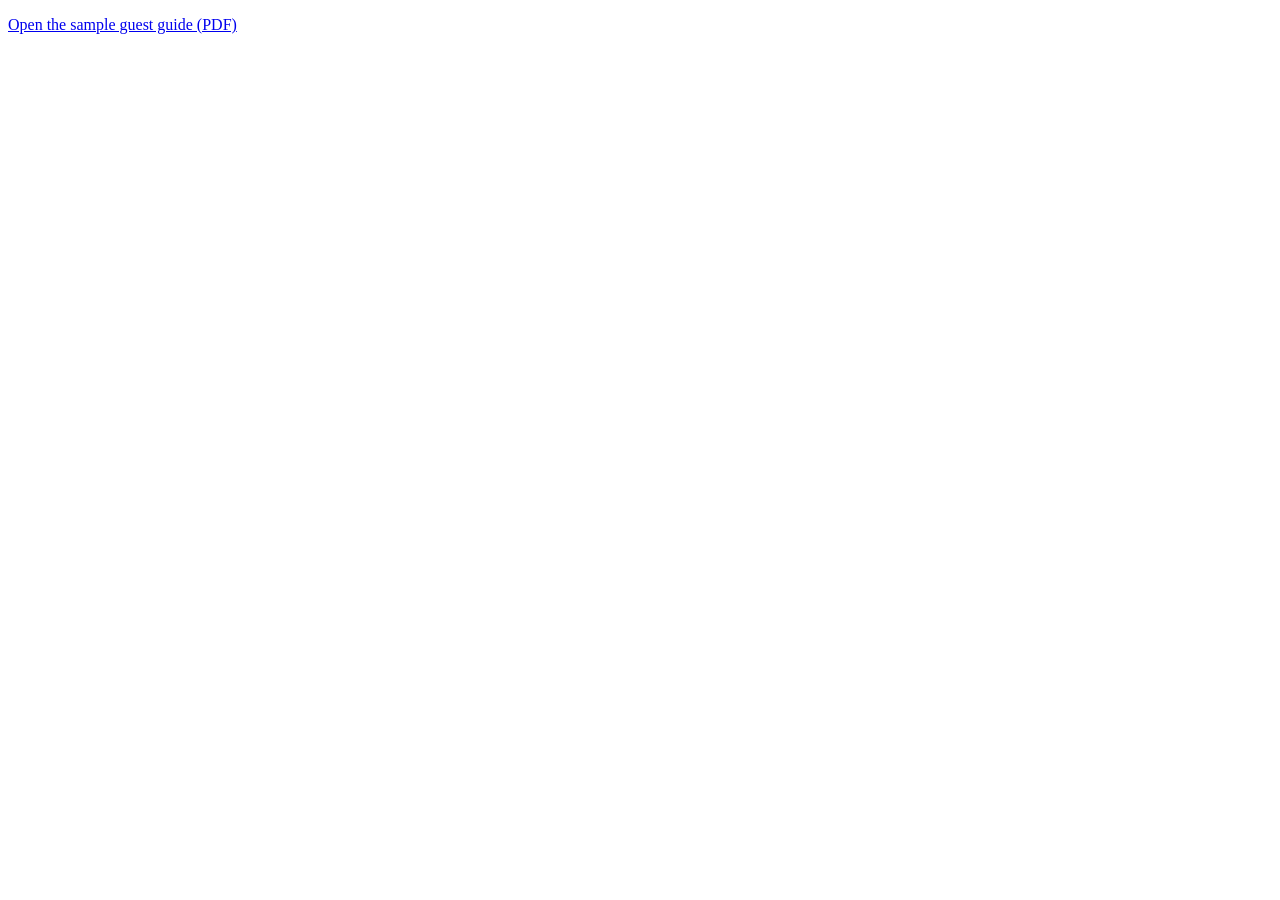
==== commit da74b866: "Replace the sample guest guide with the 2015 Range Rover one-page PDF Co-Authored-By: Claude Opus 5." ====
--- a/guest-guide.html
+++ b/guest-guide.html
@@ -1,54 +1 @@
-<!doctype html>
-<html lang="en">
-<head>
-<meta charset="utf-8">
-<meta name="viewport" content="width=device-width,initial-scale=1">
-<meta name="robots" content="noindex,nofollow">
-<title>One-page guest guide | DashRev</title>
-<link rel="stylesheet" href="guest-guide.css?v=letter2"><link rel="stylesheet" href="guide-brand.css"><link rel="icon" href="brand/profile.svg">
-<script src="guest-guide.js?v=letter1" defer></script>
-<meta name="robots" content="noindex,nofollow"></head>
-<body>
-<nav class="preview-tools" aria-label="Guest guide document tools">
-  <a class="back-link" href="hosts.html">Back to hosts &amp; fleets</a>
-  <a class="pdf-button" href="guest-guide.html" download="DashRev-guest-guide-preview.html">Save sample HTML</a>
-</nav>
-<aside class="preview-note"><strong>One page. US Letter.</strong> This is the actual 8.5 × 11-inch handout layout, scaled to your screen. Sample DashRev handout. Customize host and vehicle details before guest use.</aside>
-<noscript><p class="preview-note">JavaScript scales this fixed Letter sheet for your screen.</p></noscript>
-<div class="guide-viewport"><main class="guide-sheet" aria-label="One-page US Letter guest guide">
-  <header class="guide-header">
-    <a href="index.html" class="brand" aria-label="DashRev"><svg width="220" height="50" viewBox="0 0 220 50" aria-hidden="true"><g id="guide-dashrev" data-safe="true" data-brand="DashRev"><title>DashRev, Car Tech Solutions</title><svg x="0" y="0" width="220" height="50" viewBox="32 38 380 78" preserveAspectRatio="xMinYMid meet">
-<g transform="translate(30,39) scale(0.5636363636363636) translate(-40,-36)"><path d="M54 46 H92 A54 54 0 0 1 138.77 127 L124.91 119 A38 38 0 0 0 92 62 H70 V138 H94 V154 H54 Z" fill="#0E1013"/>
-<path d="M135.69 131.74 A54 54 0 0 1 92 154 V138 A38 38 0 0 0 122.74 122.34 Z" fill="#E3121B"/>
-<path d="M92 100 L116.5 120.6" stroke="#E3121B" stroke-width="7" stroke-linecap="round"/>
-<circle cx="92" cy="100" r="7" fill="#E3121B"/></g>
-<path d="M113.91 83.0V51.352000000000004H131.574Q137.416 51.352000000000004 141.648 53.192Q145.88 55.032 148.13400000000001 58.574Q150.388 62.116 150.388 67.176Q150.388 72.282 148.13400000000001 75.80099999999999Q145.88 79.32 141.648 81.16Q137.416 83.0 131.574 83.0ZM123.248 76.054H131.022Q133.23 76.054 135.00099999999998 75.479Q136.772 74.904 138.06 73.846Q139.348 72.788 140.061 71.22399999999999Q140.774 69.66 140.774 67.682V66.624Q140.774 64.646 140.061 63.105000000000004Q139.348 61.564 138.06 60.506Q136.772 59.448 135.00099999999998 58.873000000000005Q133.23 58.298 131.022 58.298H123.248Z M152.228 83.0 167.776 51.352000000000004H178.21800000000002L193.76600000000002 83.0H183.60000000000002L181.208 77.94H164.28L161.888 83.0ZM167.40800000000002 71.086H178.08L175.228 64.646Q175.044 64.232 174.722 63.427Q174.4 62.622 174.032 61.725Q173.66400000000002 60.828 173.38800000000003 60.069Q173.11200000000002 59.31 172.928 58.942H172.60600000000002Q172.28400000000002 59.769999999999996 171.824 60.873999999999995Q171.364 61.978 170.973 62.989999999999995Q170.58200000000002 64.002 170.26000000000002 64.646Z M215.708 83.552Q211.844 83.552 208.486 83.09200000000001Q205.128 82.632 202.59799999999998 81.482Q200.06799999999998 80.332 198.642 78.262Q197.216 76.19200000000001 197.216 73.018Q197.216 72.926 197.216 72.78800000000001Q197.216 72.65 197.262 72.512H206.462Q206.416 72.696 206.393 72.88Q206.37 73.064 206.37 73.294Q206.37 74.72 207.451 75.525Q208.53199999999998 76.33 210.464 76.652Q212.396 76.974 215.018 76.974Q216.076 76.974 217.20299999999997 76.905Q218.32999999999998 76.836 219.38799999999998 76.675Q220.446 76.514 221.297 76.19200000000001Q222.148 75.87 222.631 75.387Q223.114 74.904 223.114 74.168Q223.114 73.202 222.079 72.627Q221.04399999999998 72.05199999999999 219.22699999999998 71.707Q217.41 71.362 215.179 71.086Q212.948 70.81 210.55599999999998 70.41900000000001Q208.164 70.028 205.91 69.361Q203.656 68.694 201.862 67.59Q200.06799999999998 66.486 199.01 64.738Q197.952 62.99 197.952 60.506Q197.952 57.976 199.21699999999998 56.159Q200.482 54.342 202.78199999999998 53.146Q205.082 51.95 208.20999999999998 51.375Q211.338 50.8 215.018 50.8Q218.79 50.8 221.849 51.397999999999996Q224.908 51.996 227.093 53.169Q229.278 54.342 230.451 56.113Q231.624 57.884 231.624 60.275999999999996V60.92H222.562V60.552Q222.562 59.586 221.734 58.827Q220.906 58.068 219.31900000000002 57.631Q217.732 57.194 215.478 57.194Q212.764 57.194 211.01600000000002 57.539Q209.268 57.884 208.44 58.459Q207.612 59.034 207.612 59.769999999999996Q207.612 60.69 208.67000000000002 61.219Q209.728 61.748000000000005 211.522 62.07Q213.316 62.391999999999996 215.547 62.668Q217.778 62.944 220.19299999999998 63.312Q222.608 63.68 224.839 64.324Q227.07 64.968 228.86399999999998 66.049Q230.658 67.13 231.716 68.809Q232.774 70.488 232.774 72.926Q232.774 76.744 230.566 79.09Q228.358 81.436 224.517 82.494Q220.676 83.552 215.708 83.552Z M239.16799999999998 83.0V51.352000000000004H248.50599999999997V63.128H267.50399999999996V51.352000000000004H276.842V83.0H267.50399999999996V70.672H248.50599999999997V83.0Z" fill="#0E1013"/>
-<path d="M285.122 83.0V51.352000000000004H311.43399999999997Q314.884 51.352000000000004 317.13800000000003 52.778000000000006Q319.392 54.204 320.54200000000003 56.527Q321.692 58.85 321.692 61.61Q321.692 64.6 320.26599999999996 67.061Q318.84 69.522 315.988 70.94800000000001L322.428 83.0H311.848L306.604 72.466H294.46V83.0ZM294.46 65.566H308.352Q310.054 65.566 311.066 64.554Q312.078 63.542 312.078 61.84Q312.078 60.736000000000004 311.618 59.931000000000004Q311.158 59.126000000000005 310.33000000000004 58.712Q309.502 58.298 308.352 58.298H294.46Z M328.454 83.0V51.352000000000004H361.39V58.298H337.83799999999997V63.634H358.44599999999997V70.35H337.83799999999997V76.054H361.758V83.0Z M380.526 83.0 365.3 51.352000000000004H375.696L382.596 66.762Q383.056 67.636 383.562 68.947Q384.068 70.258 384.62 71.592Q385.172 72.926 385.54 73.984H385.862Q386.23 73.018 386.713 71.73Q387.196 70.44200000000001 387.74800000000005 69.131Q388.3 67.82 388.76 66.762L395.752 51.352000000000004H405.734L390.462 83.0Z" fill="#E3121B"/>
-<path d="M115.536 108.144Q114.276 108.144 113.382 107.7Q112.488 107.256 112.01400000000001 106.314Q111.54 105.372 111.54 103.884Q111.54 101.712 112.596 100.668Q113.652 99.624 115.536 99.624Q116.556 99.624 117.378 99.972Q118.2 100.32 118.686 101.02199999999999Q119.172 101.724 119.172 102.804H117.576Q117.576 102.204 117.318 101.78999999999999Q117.06 101.376 116.604 101.16Q116.148 100.944 115.56 100.944Q114.744 100.944 114.20400000000001 101.262Q113.664 101.58 113.406 102.20400000000001Q113.148 102.828 113.148 103.752V104.016Q113.148 104.952 113.406 105.576Q113.664 106.2 114.19800000000001 106.512Q114.732 106.824 115.56 106.824Q116.184 106.824 116.652 106.614Q117.12 106.404 117.378 105.99Q117.636 105.576 117.636 104.976H119.172Q119.172 106.056 118.69200000000001 106.758Q118.212 107.46 117.39 107.80199999999999Q116.568 108.144 115.536 108.144Z M124.75200000000001 108.0 127.956 99.768H129.924L133.14000000000001 108.0H131.448L130.788 106.248H127.02000000000001L126.36000000000001 108.0ZM127.512 104.928H130.28400000000002L129.45600000000002 102.696Q129.40800000000002 102.576 129.342 102.38999999999999Q129.276 102.204 129.204 101.982Q129.132 101.76 129.06 101.53200000000001Q128.988 101.304 128.928 101.124H128.868Q128.79600000000002 101.364 128.69400000000002 101.676Q128.592 101.988 128.496 102.26400000000001Q128.4 102.54 128.34 102.696Z M139.15200000000002 108.0V99.768H143.484Q144.39600000000002 99.768 144.996 100.08Q145.596 100.392 145.89600000000002 100.96799999999999Q146.196 101.544 146.196 102.324Q146.196 103.128 145.836 103.74600000000001Q145.476 104.364 144.78 104.676L146.484 108.0H144.78L143.268 104.94H140.71200000000002V108.0ZM140.71200000000002 103.632H143.364Q143.964 103.632 144.288 103.284Q144.61200000000002 102.936 144.61200000000002 102.324Q144.61200000000002 101.928 144.46800000000002 101.658Q144.324 101.388 144.048 101.244Q143.77200000000002 101.1 143.364 101.1H140.71200000000002Z  M162.252 108.0V101.112H159.62400000000002V99.768H166.452V101.112H163.812V108.0Z M172.704 108.0V99.768H179.124V101.1H174.264V103.128H178.596V104.46H174.264V106.668H179.196V108.0Z M189.43200000000002 108.144Q188.17200000000003 108.144 187.27800000000002 107.7Q186.38400000000001 107.256 185.91000000000003 106.314Q185.436 105.372 185.436 103.884Q185.436 101.712 186.49200000000002 100.668Q187.548 99.624 189.43200000000002 99.624Q190.45200000000003 99.624 191.274 99.972Q192.096 100.32 192.582 101.02199999999999Q193.068 101.724 193.068 102.804H191.472Q191.472 102.204 191.214 101.78999999999999Q190.95600000000002 101.376 190.5 101.16Q190.044 100.944 189.45600000000002 100.944Q188.64000000000001 100.944 188.10000000000002 101.262Q187.56 101.58 187.30200000000002 102.20400000000001Q187.044 102.828 187.044 103.752V104.016Q187.044 104.952 187.30200000000002 105.576Q187.56 106.2 188.094 106.512Q188.62800000000001 106.824 189.45600000000002 106.824Q190.08 106.824 190.548 106.614Q191.01600000000002 106.404 191.274 105.99Q191.532 105.576 191.532 104.976H193.068Q193.068 106.056 192.58800000000002 106.758Q192.108 107.46 191.286 107.80199999999999Q190.46400000000003 108.144 189.43200000000002 108.144Z M199.50000000000003 108.0V99.768H201.06000000000003V103.116H204.90000000000003V99.768H206.46000000000004V108.0H204.90000000000003V104.46H201.06000000000003V108.0Z  M223.836 108.144Q223.15200000000002 108.144 222.52800000000002 107.994Q221.904 107.844 221.424 107.526Q220.94400000000002 107.208 220.668 106.73400000000001Q220.392 106.26 220.392 105.612Q220.392 105.54 220.398 105.468Q220.404 105.396 220.404 105.36H221.976Q221.976 105.384 221.97 105.45Q221.964 105.516 221.964 105.564Q221.964 105.96 222.192 106.24199999999999Q222.42000000000002 106.524 222.852 106.674Q223.284 106.824 223.872 106.824Q224.268 106.824 224.574 106.776Q224.88 106.728 225.102 106.638Q225.324 106.548 225.46800000000002 106.422Q225.612 106.296 225.678 106.14Q225.744 105.984 225.744 105.804Q225.744 105.456 225.52800000000002 105.22800000000001Q225.312 105.0 224.94600000000003 104.844Q224.58 104.688 224.118 104.56200000000001Q223.656 104.436 223.17000000000002 104.304Q222.684 104.172 222.22199999999998 103.98599999999999Q221.76 103.8 221.394 103.536Q221.028 103.272 220.812 102.87Q220.596 102.468 220.596 101.904Q220.596 101.328 220.84199999999998 100.896Q221.088 100.464 221.538 100.182Q221.988 99.9 222.58800000000002 99.762Q223.18800000000002 99.624 223.89600000000002 99.624Q224.556 99.624 225.138 99.762Q225.72 99.9 226.164 100.194Q226.608 100.488 226.86 100.938Q227.112 101.388 227.112 102.012V102.156H225.564V102.036Q225.564 101.688 225.35399999999998 101.44800000000001Q225.144 101.208 224.76600000000002 101.076Q224.388 100.944 223.88400000000001 100.944Q223.344 100.944 222.95999999999998 101.04599999999999Q222.576 101.148 222.372 101.346Q222.168 101.544 222.168 101.832Q222.168 102.132 222.38400000000001 102.33600000000001Q222.6 102.54 222.966 102.684Q223.332 102.828 223.79399999999998 102.94800000000001Q224.256 103.068 224.74200000000002 103.20599999999999Q225.228 103.344 225.69 103.524Q226.15200000000002 103.704 226.51800000000003 103.97399999999999Q226.88400000000001 104.244 227.10000000000002 104.64Q227.316 105.036 227.316 105.588Q227.316 106.512 226.86599999999999 107.076Q226.416 107.64 225.63 107.892Q224.844 108.144 223.836 108.144Z M237.58800000000002 108.144Q236.304 108.144 235.368 107.682Q234.43200000000002 107.22 233.93400000000003 106.27199999999999Q233.436 105.324 233.436 103.884Q233.436 102.432 233.93400000000003 101.49000000000001Q234.43200000000002 100.548 235.368 100.086Q236.304 99.624 237.58800000000002 99.624Q238.88400000000001 99.624 239.81400000000002 100.086Q240.74400000000003 100.548 241.24200000000002 101.49000000000001Q241.74 102.432 241.74 103.884Q241.74 105.324 241.24200000000002 106.27199999999999Q240.74400000000003 107.22 239.81400000000002 107.682Q238.88400000000001 108.144 237.58800000000002 108.144ZM237.58800000000002 106.824Q238.21200000000002 106.824 238.68600000000004 106.644Q239.16000000000003 106.464 239.48400000000004 106.11Q239.80800000000002 105.756 239.976 105.23400000000001Q240.144 104.712 240.144 104.028V103.764Q240.144 103.068 239.976 102.53999999999999Q239.80800000000002 102.012 239.48400000000004 101.658Q239.16000000000003 101.304 238.68600000000004 101.124Q238.21200000000002 100.944 237.58800000000002 100.944Q236.96400000000003 100.944 236.49 101.124Q236.01600000000002 101.304 235.692 101.658Q235.36800000000002 102.012 235.20600000000002 102.53999999999999Q235.044 103.068 235.044 103.764V104.028Q235.044 104.712 235.20600000000002 105.23400000000001Q235.36800000000002 105.756 235.692 106.11Q236.01600000000002 106.464 236.49 106.644Q236.96400000000003 106.824 237.58800000000002 106.824Z M248.232 108.0V99.768H249.792V106.644H253.92V108.0Z M263.11199999999997 108.144Q262.032 108.144 261.25199999999995 107.79599999999999Q260.472 107.448 260.058 106.734Q259.64399999999995 106.02 259.64399999999995 104.952V99.768H261.20399999999995V104.904Q261.20399999999995 105.852 261.702 106.338Q262.2 106.824 263.11199999999997 106.824Q264.024 106.824 264.534 106.338Q265.044 105.852 265.044 104.904V99.768H266.604V104.952Q266.604 106.02 266.18399999999997 106.734Q265.76399999999995 107.448 264.9839999999999 107.79599999999999Q264.20399999999995 108.144 263.11199999999997 108.144Z M275.43600000000004 108.0V101.112H272.80800000000005V99.768H279.636V101.112H276.99600000000004V108.0Z M285.888 108.0V99.768H287.448V108.0Z M298.092 108.144Q296.808 108.144 295.87199999999996 107.682Q294.936 107.22 294.438 106.27199999999999Q293.94 105.324 293.94 103.884Q293.94 102.432 294.438 101.49000000000001Q294.936 100.548 295.87199999999996 100.086Q296.808 99.624 298.092 99.624Q299.388 99.624 300.318 100.086Q301.248 100.548 301.746 101.49000000000001Q302.24399999999997 102.432 302.24399999999997 103.884Q302.24399999999997 105.324 301.746 106.27199999999999Q301.248 107.22 300.318 107.682Q299.388 108.144 298.092 108.144ZM298.092 106.824Q298.71599999999995 106.824 299.18999999999994 106.644Q299.664 106.464 299.98799999999994 106.11Q300.31199999999995 105.756 300.47999999999996 105.23400000000001Q300.64799999999997 104.712 300.64799999999997 104.028V103.764Q300.64799999999997 103.068 300.47999999999996 102.53999999999999Q300.31199999999995 102.012 299.98799999999994 101.658Q299.664 101.304 299.18999999999994 101.124Q298.71599999999995 100.944 298.092 100.944Q297.46799999999996 100.944 296.99399999999997 101.124Q296.52 101.304 296.19599999999997 101.658Q295.87199999999996 102.012 295.71 102.53999999999999Q295.548 103.068 295.548 103.764V104.028Q295.548 104.712 295.71 105.23400000000001Q295.87199999999996 105.756 296.19599999999997 106.11Q296.52 106.464 296.99399999999997 106.644Q297.46799999999996 106.824 298.092 106.824Z M308.736 108.0V99.768H310.224L313.74 104.628Q313.8 104.7 313.884 104.826Q313.968 104.952 314.04 105.072Q314.112 105.192 314.136 105.264H314.196Q314.196 105.096 314.196 104.94Q314.196 104.784 314.196 104.628V99.768H315.696V108.0H314.22L310.692 103.104Q310.596 102.96 310.47 102.75Q310.344 102.54 310.296 102.456H310.236Q310.236 102.612 310.236 102.774Q310.236 102.936 310.236 103.104V108.0Z M325.632 108.144Q324.94800000000004 108.144 324.32400000000007 107.994Q323.70000000000005 107.844 323.22 107.526Q322.74 107.208 322.46400000000006 106.73400000000001Q322.18800000000005 106.26 322.18800000000005 105.612Q322.18800000000005 105.54 322.1940000000001 105.468Q322.20000000000005 105.396 322.20000000000005 105.36H323.77200000000005Q323.77200000000005 105.384 323.7660000000001 105.45Q323.76000000000005 105.516 323.76000000000005 105.564Q323.76000000000005 105.96 323.98800000000006 106.24199999999999Q324.216 106.524 324.648 106.674Q325.08000000000004 106.824 325.668 106.824Q326.064 106.824 326.37 106.776Q326.67600000000004 106.728 326.898 106.638Q327.12 106.548 327.264 106.422Q327.408 106.296 327.47400000000005 106.14Q327.54 105.984 327.54 105.804Q327.54 105.456 327.324 105.22800000000001Q327.108 105.0 326.742 104.844Q326.37600000000003 104.688 325.914 104.56200000000001Q325.452 104.436 324.966 104.304Q324.48 104.172 324.01800000000003 103.98599999999999Q323.55600000000004 103.8 323.19000000000005 103.536Q322.824 103.272 322.60800000000006 102.87Q322.39200000000005 102.468 322.39200000000005 101.904Q322.39200000000005 101.328 322.63800000000003 100.896Q322.884 100.464 323.33400000000006 100.182Q323.78400000000005 99.9 324.384 99.762Q324.98400000000004 99.624 325.692 99.624Q326.35200000000003 99.624 326.934 99.762Q327.516 99.9 327.96000000000004 100.194Q328.404 100.488 328.656 100.938Q328.908 101.388 328.908 102.012V102.156H327.36V102.036Q327.36 101.688 327.15 101.44800000000001Q326.94 101.208 326.562 101.076Q326.184 100.944 325.68 100.944Q325.14000000000004 100.944 324.75600000000003 101.04599999999999Q324.372 101.148 324.168 101.346Q323.964 101.544 323.964 101.832Q323.964 102.132 324.18 102.33600000000001Q324.396 102.54 324.76200000000006 102.684Q325.12800000000004 102.828 325.59000000000003 102.94800000000001Q326.052 103.068 326.538 103.20599999999999Q327.024 103.344 327.486 103.524Q327.94800000000004 103.704 328.314 103.97399999999999Q328.68 104.244 328.896 104.64Q329.112 105.036 329.112 105.588Q329.112 106.512 328.66200000000003 107.076Q328.21200000000005 107.64 327.42600000000004 107.892Q326.64000000000004 108.144 325.632 108.144Z" fill="#4A4F57"/>
-</svg></g></svg></a>
-    <div><span class="kicker">iPhone quick-start guide</span><strong>2009 BMW X5 · E70</strong></div>
-  </header>
-  <p class="sample-note"><b>Sample handout.</b> Host details and the vehicle-specific tutorial are added before guest use.</p>
-  <section class="guide-intro">
-    <div><h1>Get connected.<br><em>Enjoy the drive.</em></h1><p>Wireless Apple CarPlay: connect your iPhone, hear your audio and switch back to iDrive.</p><p class="park-note">Set up your phone while safely parked.</p></div>
-    <img src="assets/bmw-x5-e70-2009-after.jpg" width="1080" height="1920" alt="Actual replacement touchscreen in the 2009 BMW X5">
-  </section>
-  <div class="vehicle-details">
-    <p><b>Host / vehicle ID</b><span class="writing-line">Add your host name and vehicle identifier</span></p>
-    <p><b>Bluetooth device name</b><span>Use the name shown on the car’s screen.</span></p>
-  </div>
-  <div class="guide-steps">
-    <section><span class="step">1 / Switch modes</span><h2>Press and hold MENU.</h2><p>Hold the <b>MENU</b> button to switch between iDrive and CarPlay mode.</p><p>Start in <b>CarPlay mode</b> before pairing your phone.</p></section>
-    <section><span class="step">2 / Pair your iPhone</span><h2>Connect wirelessly.</h2><p>Open <b>Settings → Bluetooth</b> on your iPhone. Pair with the Bluetooth device whose name appears on the car’s screen.</p><p>Once paired, wireless CarPlay will start.</p></section>
-    <section><span class="step">3 / Audio in the BMW</span><h2>Select AUX in iDrive.</h2><p>Hold <b>MENU</b> to return to iDrive. Select <b>AUX</b> as the car’s audio input source.</p><p>Hold <b>MENU</b> again to return to CarPlay.</p></section>
-    <section><span class="step">4 / Audio on your phone</span><h2>Select CarPlay output.</h2><p>On your iPhone, select <b>CarPlay</b> as the audio output.</p><p>For sound through the car, use both:<br><b>BMW input = AUX</b><br><b>iPhone output = CarPlay</b></p></section>
-  </div>
-  <section class="help-row">
-    <div><h2>Connected, but no sound?</h2><p>Check <b>AUX in iDrive</b> and <b>CarPlay as your iPhone’s audio output.</b></p><h3>Need a hand? Contact your host.</h3><p>Park safely and use your booking’s messaging channel. Do not factory-reset the screen.</p></div>
-    <div class="tutorial"><div class="qr-placeholder">Tutorial QR<span>Sample placeholder<br>Not scannable</span></div><p>Vehicle-specific link added at handover.</p></div>
-  </section>
-  <footer class="guide-footer"><span>DashRev · Guest-Ready Upgrade Package</span><span>Sample / 2009 X5 · iPhone instructions</span></footer>
-</main></div>
-<p class="preview-note closing-note">The MENU, Bluetooth, AUX and CarPlay-output steps above are installer-confirmed for this BMW setup. Android pairing and saved-phone removal are not covered. This example is customized and checked for each vehicle before handover.</p>
-</body>
-</html>
+<!doctype html><html lang="en"><head><meta charset="utf-8"><title>Sample guest guide</title><meta name="robots" content="noindex"><meta http-equiv="refresh" content="0; url=assets/guest-guide-sample-2015-range-rover.pdf"><link rel="canonical" href="https://dashrev.github.io/assets/guest-guide-sample-2015-range-rover.pdf"></head><body><p><a href="assets/guest-guide-sample-2015-range-rover.pdf">Open the sample guest guide (PDF)</a></p></body></html>
